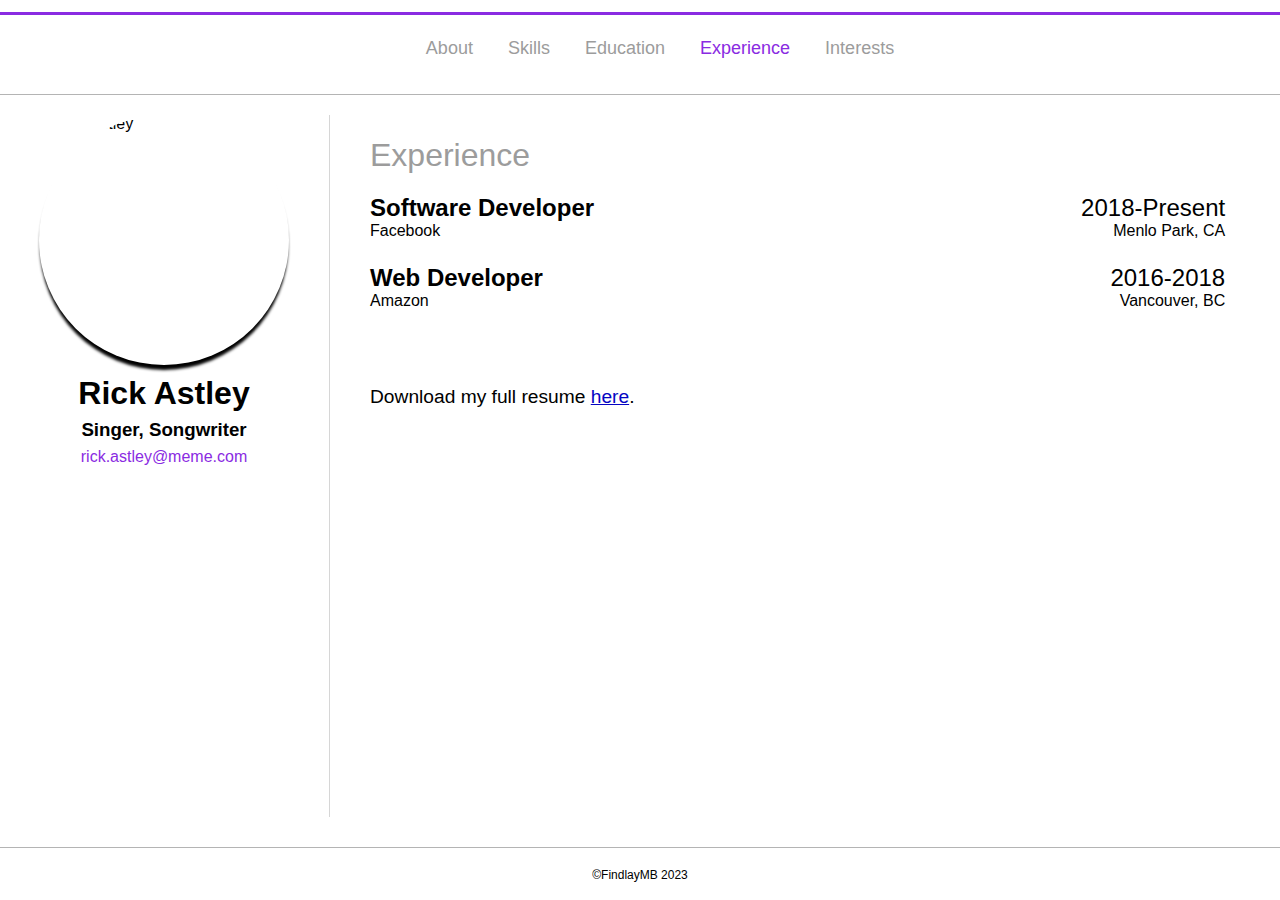
==== experience.html @ cbe3a490 "Finished Assignment" ====
<!DOCTYPE html>
<html lang="en-US">
    <head>
        <link rel="stylesheet" href="style.css"/>
        <meta charset="utf-8">
        <meta name="viewport" content="width=device-width">
        <title>Experience</title>
    </head>
    <body>
        <nav>
            <ul>
                <a hover class="nav-item" href="index.html">About</a>
                <a hover class="nav-item" href="skills.html">Skills</a>
                <a hover class="nav-item" href="education.html">Education</a>
                <a class="nav-current">Experience</a>
                <a hover class="nav-item" href="interests.html">Interests</a>
            </ul>
        </nav>
        <main>
            <div class="main-left">
                <img src="https://static.wikia.nocookie.net/parody/images/f/fd/Rick-Astley.jpg" alt="Rick Astley">
                <h1>Rick Astley</h1>
                <h3>Singer, Songwriter</h3>
                <p>rick.astley@meme.com</p>
            </div>
            <div class="main-right">
                <h1>Experience</h1>
                <div id="alt-container">
                    <div id="alt-left">
                        <p id="title">Software Developer</p>
                        <p>Facebook</p>
                        <br>
                        <p id="title">Web Developer</p>
                        <p>Amazon</p>
                    </div>
                    <div id="alt-right">
                        <p id="date">2018-Present</p>
                        <p>Menlo Park, CA</p>
                        <br>
                        <p id="date">2016-2018</p>
                        <p>Vancouver, BC</p>
                    </div> 
                </div>
                <!-- <ul>
                    <li class="left-align">Software Developer</li>
                    <li class="right-align">2018-Present</li>
                    <li class="left-align-small">Facebook</li>
                    <li class="right-align-small">Menlo Park, CA</li>
                    <li class="left-align">Web Developer</li>
                    <li class="right-align">2016-2018</li>
                    <li class="left-align-small">Amazon</li>
                    <li class="right-align-small">Vancouver, BC</li>
                </ul> -->
                <p style="font-size:120%;margin-top: 60px;">
                Download my full resume <a href="FinResume.pdf" target="_blank" style="color:rgba(5,5,195,255);">here</a>.
                </p>
            </div>
        </main>
        <footer>
            &copy;FindlayMB 2023
        </footer>
    </body>

</html>
---- style.css ----
html, body{ margin:0; padding: 0;}
html{height: 100%;}
body{
    display: flex;
    flex-direction: column;
    font-family: sans-serif;
    height: 100%;
}

/* Nav bar */
nav{
    display: flex;
    justify-content: center;
    height: 71px;
    flex-direction: row;
    font-size: large;
    margin-top: 12px;
    padding: 5px;
    border-top: solid 3px blueviolet;
    border-bottom: solid 1px rgb(180, 180, 180);
    text-decoration: none;
}
nav a:link{text-decoration: none;}
nav a:hover{
    color: blueviolet;
    transition: color 1s;
}
nav .nav-item{
    margin-left: 15px;
    margin-right: 15px;
    color:rgb(156, 156, 156);
}
nav .nav-current{
    margin-left: 15px;
    margin-right: 15px;
    color:blueviolet;
}

/* Main body*/
main{
    display: flex;
    flex-basis: 80%;
    justify-content: center;
    flex-direction: row;
    flex-wrap: wrap;
    height: auto;
    margin-top: 20px;
    margin-bottom: 30px;
}

/* Main content with picture*/
.main-left{
    display: flex;
    align-items: center;
    flex-direction: column;
    border-right: solid 1px;
    border-right-color:rgb(214, 214, 214);
    width: 300px;
    padding-right: 15px;
}
.main-left img {
    border-radius: 50%;
    height: 250px;
    width: 250px;
    box-shadow:  0 6px 3px -1px black;
}
.main-left h1{
    margin-block-start: 10px;
    margin-block-end: 5px;
}
.main-left h3{
    margin-block-start: 2px;
    margin-block-end: 5px;
}
.main-left p{
    margin-block-start: 2px;
    margin-block-end: 5px;
    color: blueviolet;
}

/* Main content right of picture
 * for pages: index and skills */
.main-right{
    display: flex;
    flex-direction: column;
    margin-left: 40px;
    padding-bottom: 20px;
    width: 70%;
}
.main-right ul{
    width:300px;
    list-style: none;
    margin-left: 0;
    padding-left: 0;
}
.main-right li {
    float:left;
    line-height:26px;
    height:26px;
    width:150px;
}
.main-right input{
    width: 15px;
    height: 15px;
}
.main-right p{
    inline-size: 90%;
    margin-block-start: 8px;
}
.main-right h1{
    color:rgb(156, 156, 156);
    font-size: 32px;
    font-weight: lighter;
    margin-bottom: 30px;
}
.main-right label{font-weight: bold;}
.main-right progress{
    color: blue;
    width: 820px;
    height: 30px;
    margin-top: -5px;
    margin-bottom: 5px;
}

#alt-container{
    display: flex;
    flex-direction: row;
    width: 100%;
}
#alt-left{
    flex-grow: 1;
    justify-content: left;
    
}
#alt-right{
    flex-grow: 1;
    justify-content: left;
    text-align: right;
}

#title, #date{
    font-size: 24px;
    margin-top: -10px;
    margin-bottom: -8px;
    color: black;
}

#title{
    font-weight: bolder;
    color: black;
}
.main-right.alt ul{
    width:auto;
    list-style: none;
    margin-left: 0;
    padding-left: 0;
}
.main-right.alt li {
    float:left;
    line-height:26px;
    height:26px;
    width: 300px;
}
.main-right.alt h1{
    color:rgb(156, 156, 156);
    font-size: 32px;
    font-weight: lighter;
    margin-bottom: 30px; 
}
.main-right.alt .left-align{
    width: 50%;
    font-weight: bold;
    font-size:x-large;
    text-align: start;
}
.main-right.alt .right-align{
    width: 30%;
    font-size: x-large;
    text-align: end;
}
.main-right.alt .left-align-small{
    width: 50%;
    font-size:medium;
    text-align: start;
    margin-bottom: 15px;
}
.main-right.alt .right-align-small{
    width: 30%;
    font-size:medium;
    text-align: end;
    margin-bottom: 15px;
}

/* Footer */
footer{
    display: flex;
    height: 12px;
    position: relative;
    justify-content: center;
    font-size: 12px;
    width: auto;
    border-top: solid 1px;
    border-top-color:rgb(180, 180, 180) ;
    padding: 20px;
    transform: translate(0);   
}

/* Moves main right to below picture*/
@media only screen and (max-width:1190px){
    body{flex-direction: column;}
    .main-right{width: 80%; margin-left: 0;}
    .main-right progress{width: auto;}
    .main-right p{inline-size: 100%;}
    .main-right.alt p{inline-size: 100%;}
    .main-left{
        width: 90%;
        padding-bottom: 25px;
        border-bottom: solid 1px;
        border-bottom-color: rgb(214, 214, 214);
        border-right: 0px;    
    }
    .main-right h1{align-self: center;}
}
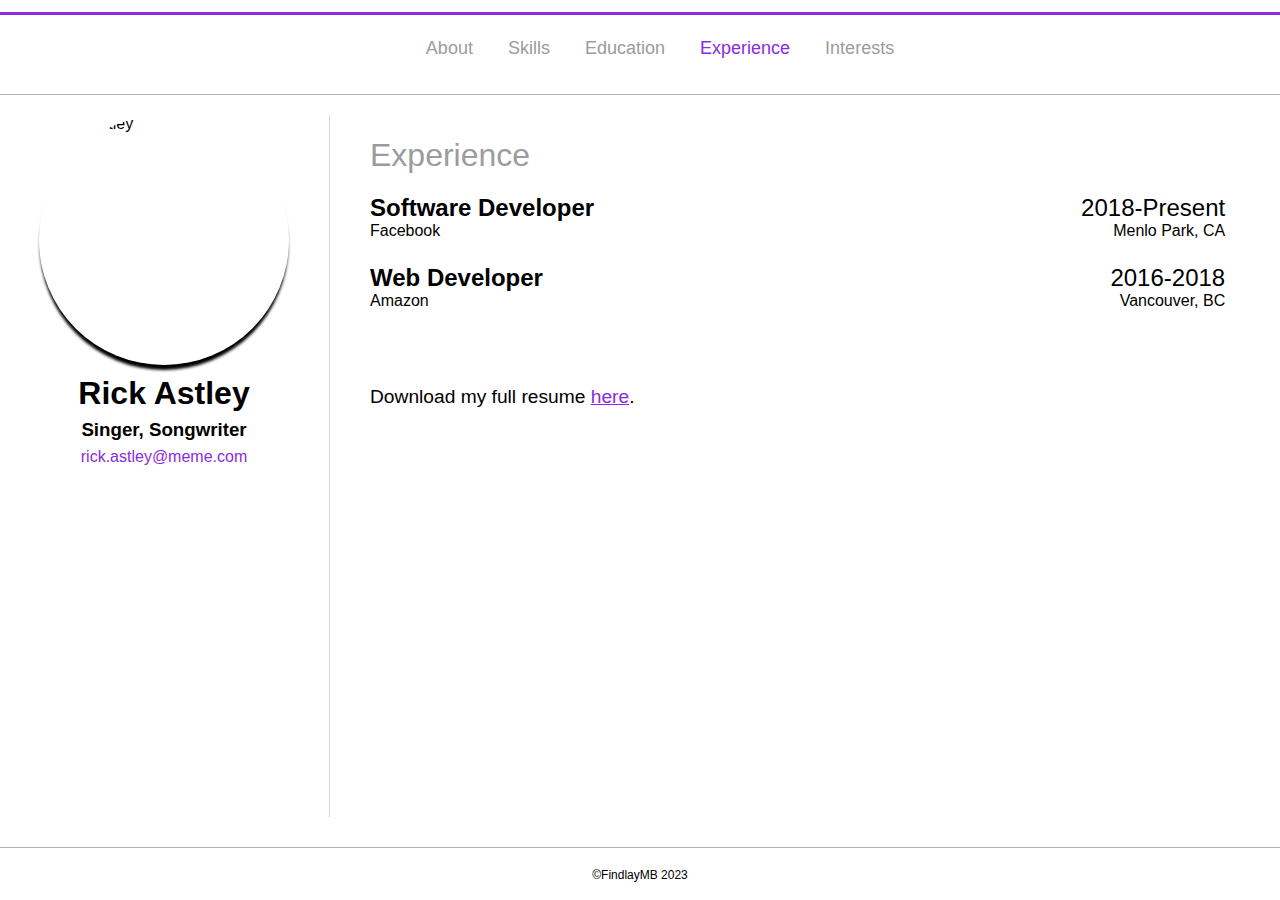
==== commit 859d43c2: "Changed link colour" ====
--- a/experience.html
+++ b/experience.html
@@ -41,18 +41,8 @@
                         <p>Vancouver, BC</p>
                     </div> 
                 </div>
-                <!-- <ul>
-                    <li class="left-align">Software Developer</li>
-                    <li class="right-align">2018-Present</li>
-                    <li class="left-align-small">Facebook</li>
-                    <li class="right-align-small">Menlo Park, CA</li>
-                    <li class="left-align">Web Developer</li>
-                    <li class="right-align">2016-2018</li>
-                    <li class="left-align-small">Amazon</li>
-                    <li class="right-align-small">Vancouver, BC</li>
-                </ul> -->
                 <p style="font-size:120%;margin-top: 60px;">
-                Download my full resume <a href="FinResume.pdf" target="_blank" style="color:rgba(5,5,195,255);">here</a>.
+                Download my full resume <a href="FinResume.pdf" target="_blank">here</a>.
                 </p>
             </div>
         </main>
--- a/style.css
+++ b/style.css
@@ -23,7 +23,7 @@
 nav a:link{text-decoration: none;}
 nav a:hover{
     color: blueviolet;
-    transition: color 1s;
+    transition: color 0.5s ease-out;
 }
 nav .nav-item{
     margin-left: 15px;
@@ -47,7 +47,13 @@
     margin-top: 20px;
     margin-bottom: 30px;
 }
-
+main a:link{
+    color:blueviolet;
+}
+main a:hover{
+    color:rgb(157, 52, 255);
+    transition: color 1s ease-out;
+}
 /* Main content with picture*/
 .main-left{
     display: flex;
